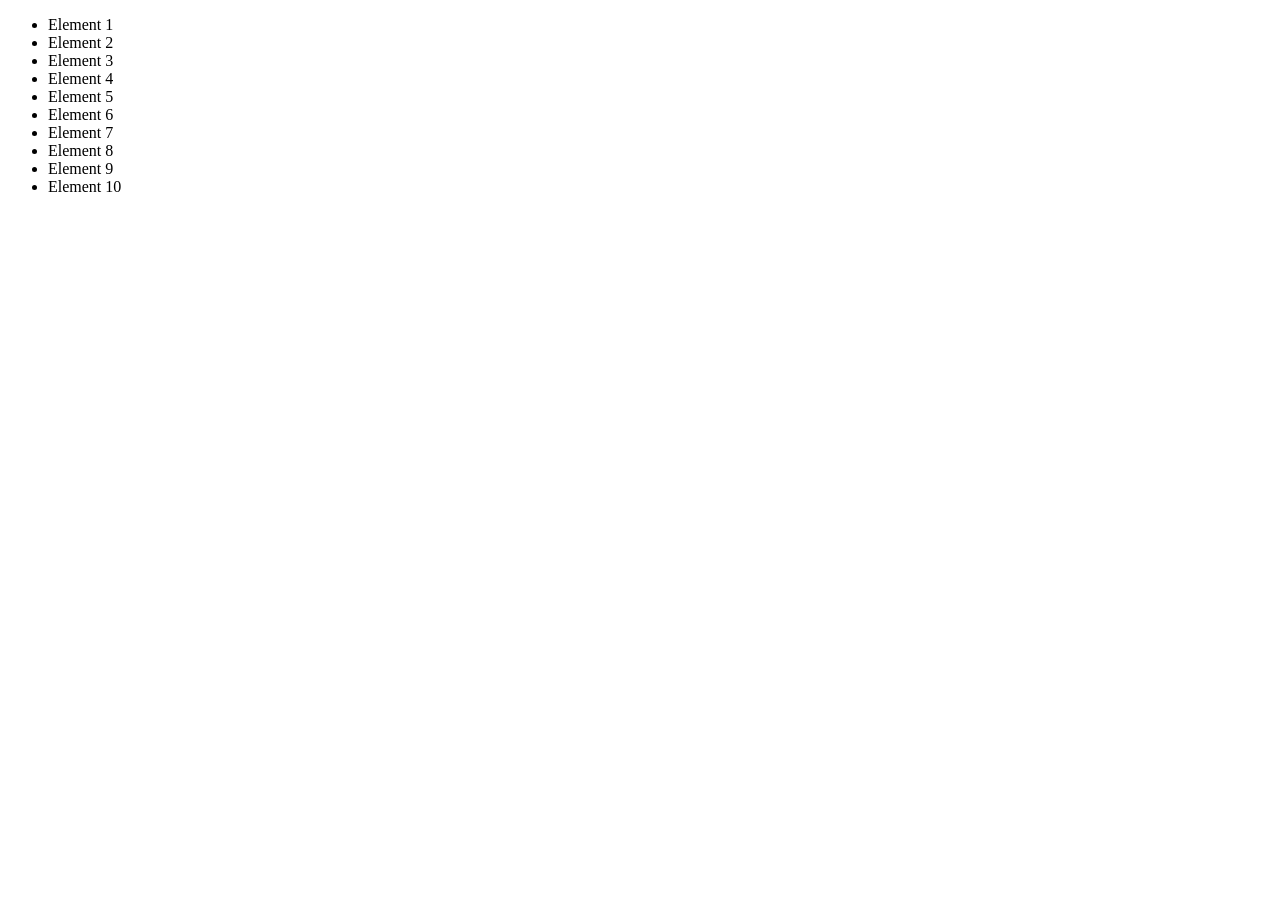
==== src/index.html @ 3d6fb485 "updated js file(script.js) and README.md" ====
<!DOCTYPE html>
<html lang="en">
<head>
    <meta charset="UTF-8">
    <title>Title</title>
</head>
<body>

<ul class="ulClass" data-custom="custom value" data-dog-tail="Hello dog tail" id="ulId">
    <li>Element 1</li>
    <li>Element 2</li>
    <li>Element 3</li>
    <li>Element 4</li>
    <li>Element 5</li>
    <li>Element 6</li>
    <li>Element 7</li>
    <li>Element 8</li>
    <li>Element 9</li>
    <li>Element 10</li>
</ul>

<script src="js/script.js"></script>
</body>
</html>
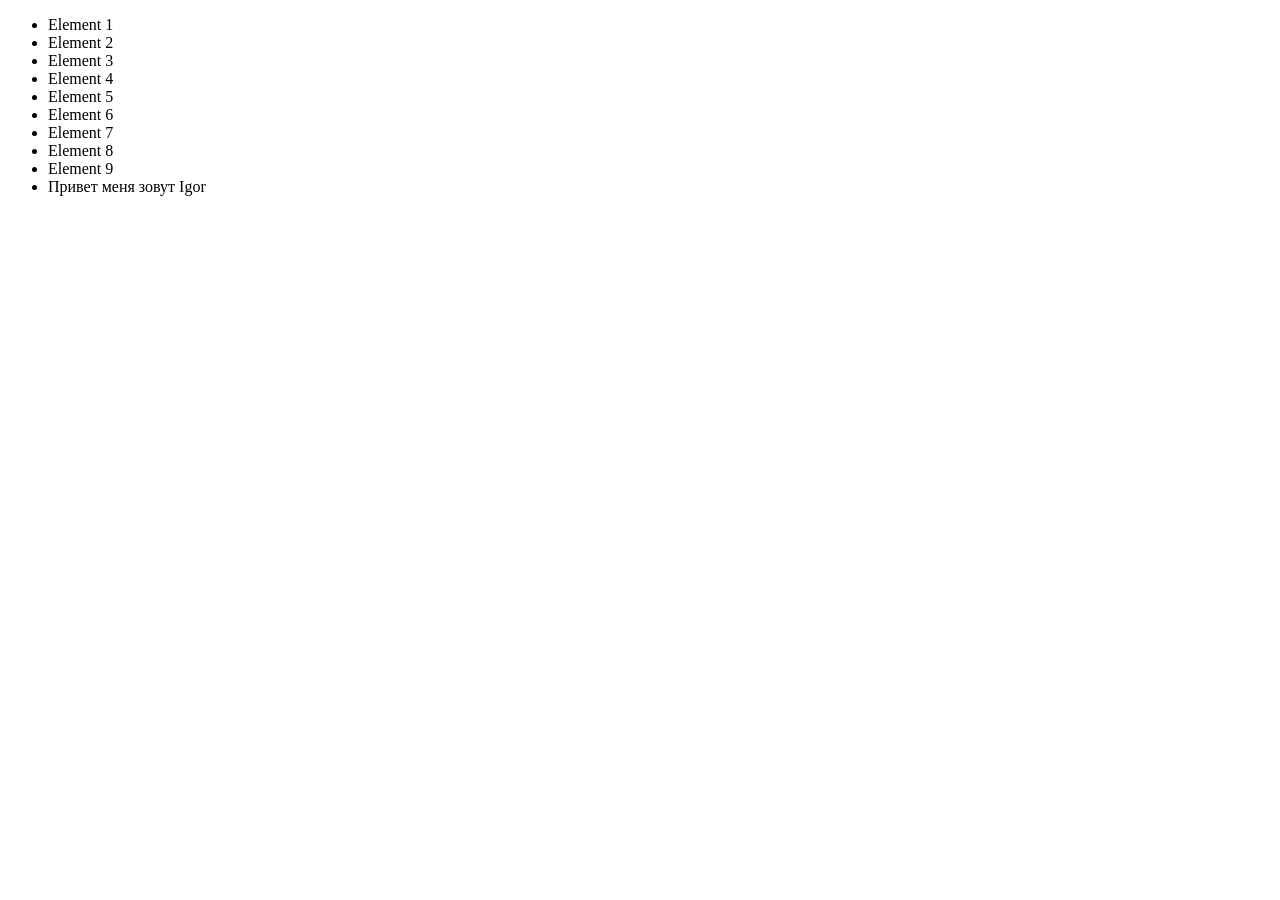
==== commit da1d11eb: "updated js file(script.js), README.md and index.html" ====
--- a/src/index.html
+++ b/src/index.html
@@ -2,7 +2,7 @@
 <html lang="en">
 <head>
     <meta charset="UTF-8">
-    <title>Title</title>
+    <title>DOM V2</title>
 </head>
 <body>
 
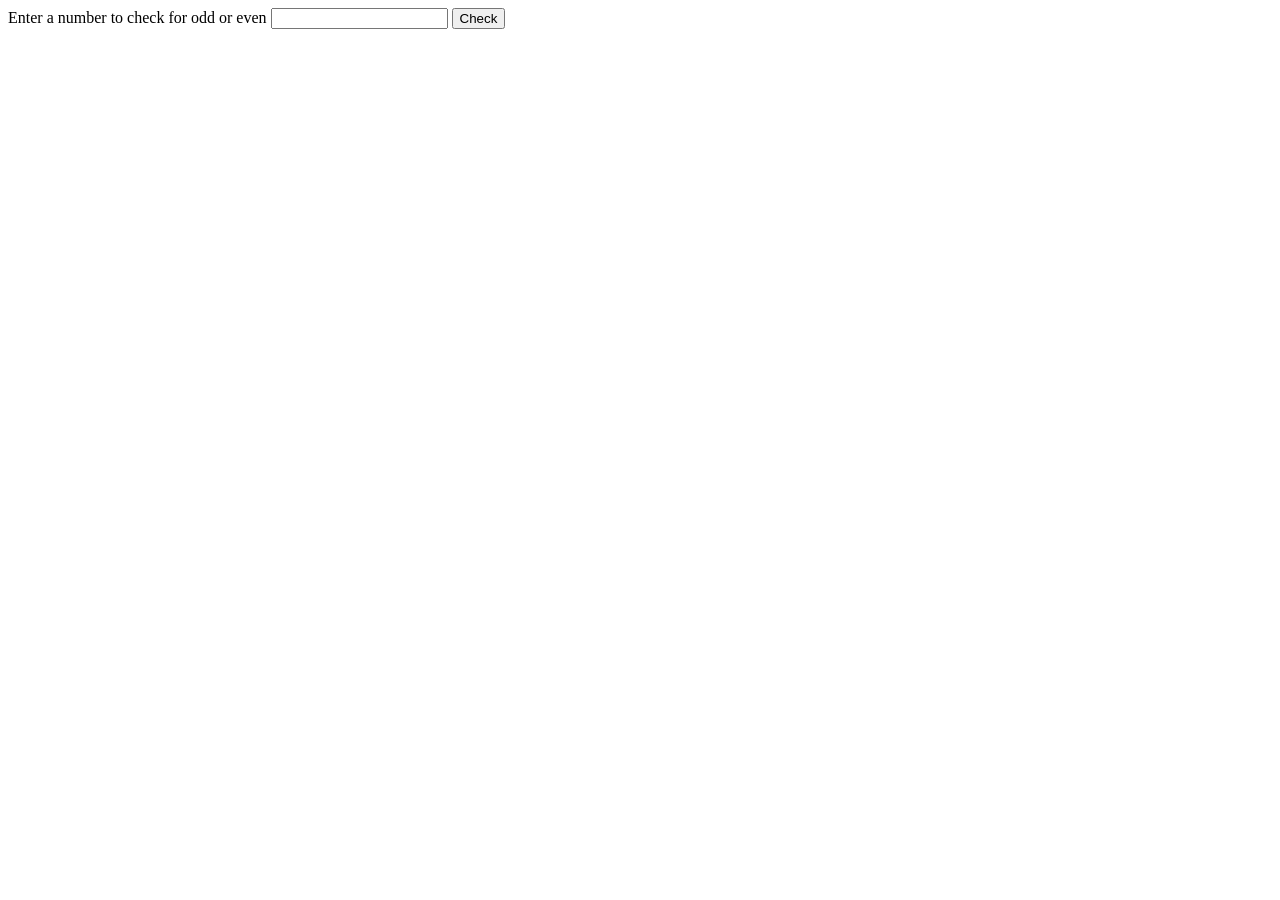
==== commit f396951f: "updated js file(script.js), README.md and index.html" ====
--- a/src/index.html
+++ b/src/index.html
@@ -2,23 +2,16 @@
 <html lang="en">
 <head>
     <meta charset="UTF-8">
-    <title>DOM V2</title>
+    <title>JS_HOMEWORKS</title>
+    <link href="./styles/style.css" rel="stylesheet">
 </head>
 <body>
+<div id="container">
+    <label for="checkNumber">Enter a number to check for odd or even</label>
+    <input id="checkNumber" name="" type="text">
+    <button onclick="alert(checkNumber())">Check</button>
+</div>
 
-<ul class="ulClass" data-custom="custom value" data-dog-tail="Hello dog tail" id="ulId">
-    <li>Element 1</li>
-    <li>Element 2</li>
-    <li>Element 3</li>
-    <li>Element 4</li>
-    <li>Element 5</li>
-    <li>Element 6</li>
-    <li>Element 7</li>
-    <li>Element 8</li>
-    <li>Element 9</li>
-    <li>Element 10</li>
-</ul>
-
-<script src="js/script.js"></script>
+<script src="./js/script.js"></script>
 </body>
 </html>
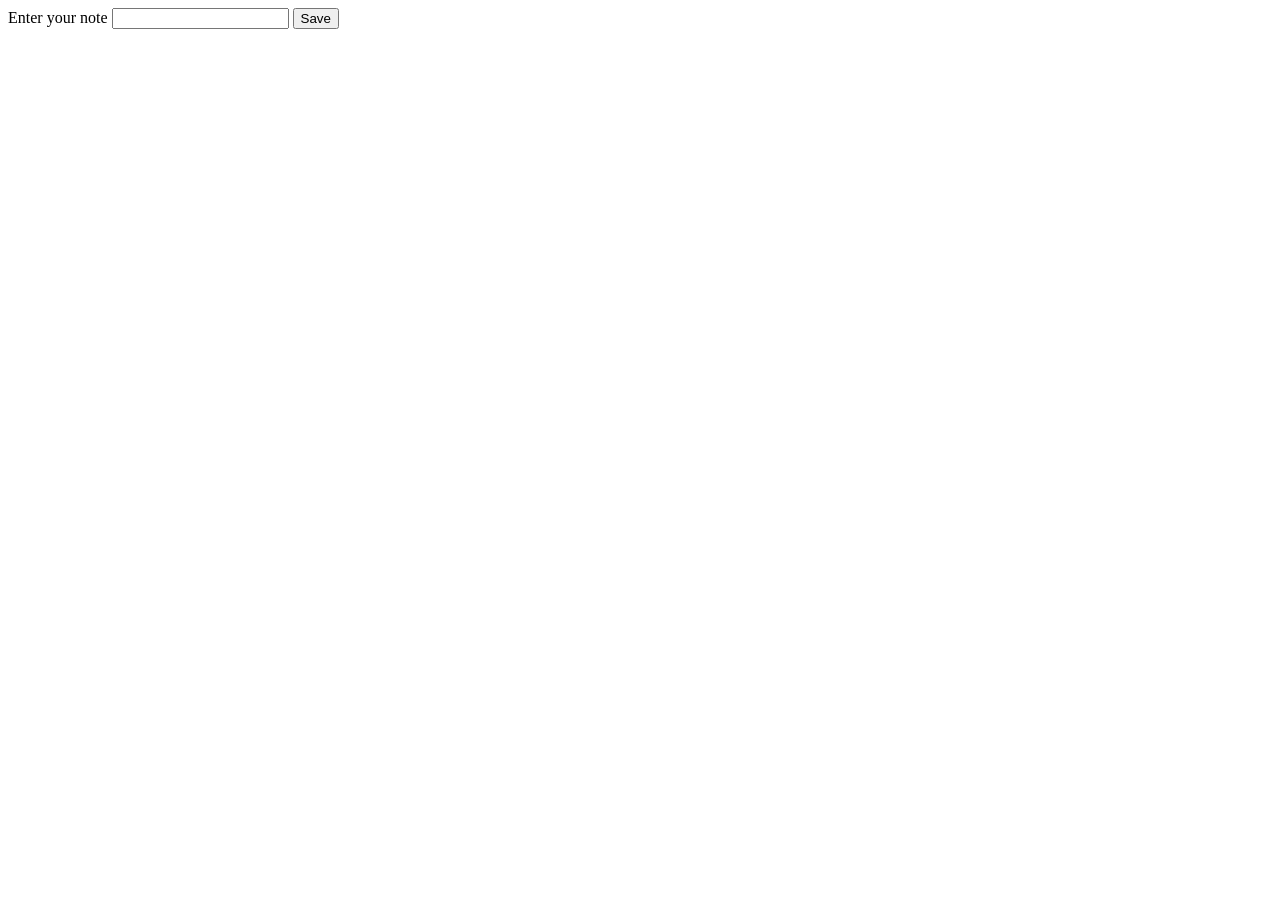
==== commit 9c213fe1: "updated js file(script.js), README.md and index.html" ====
--- a/src/index.html
+++ b/src/index.html
@@ -6,10 +6,14 @@
     <link href="./styles/style.css" rel="stylesheet">
 </head>
 <body>
-<div id="container">
-    <label for="checkNumber">Enter a number to check for odd or even</label>
-    <input id="checkNumber" name="" type="text">
-    <button onclick="alert(checkNumber())">Check</button>
+<div class="container" id="container">
+    <label for="noteFieldTextInput">Enter your note</label>
+    <input id="noteFieldTextInput" name="textInput" type="text">
+    <button id="saveButton" type="submit">Save</button>
+
+    <div id="emptyNoteOutput">
+<!--        NOTES-->
+    </div>
 </div>
 
 <script src="./js/script.js"></script>
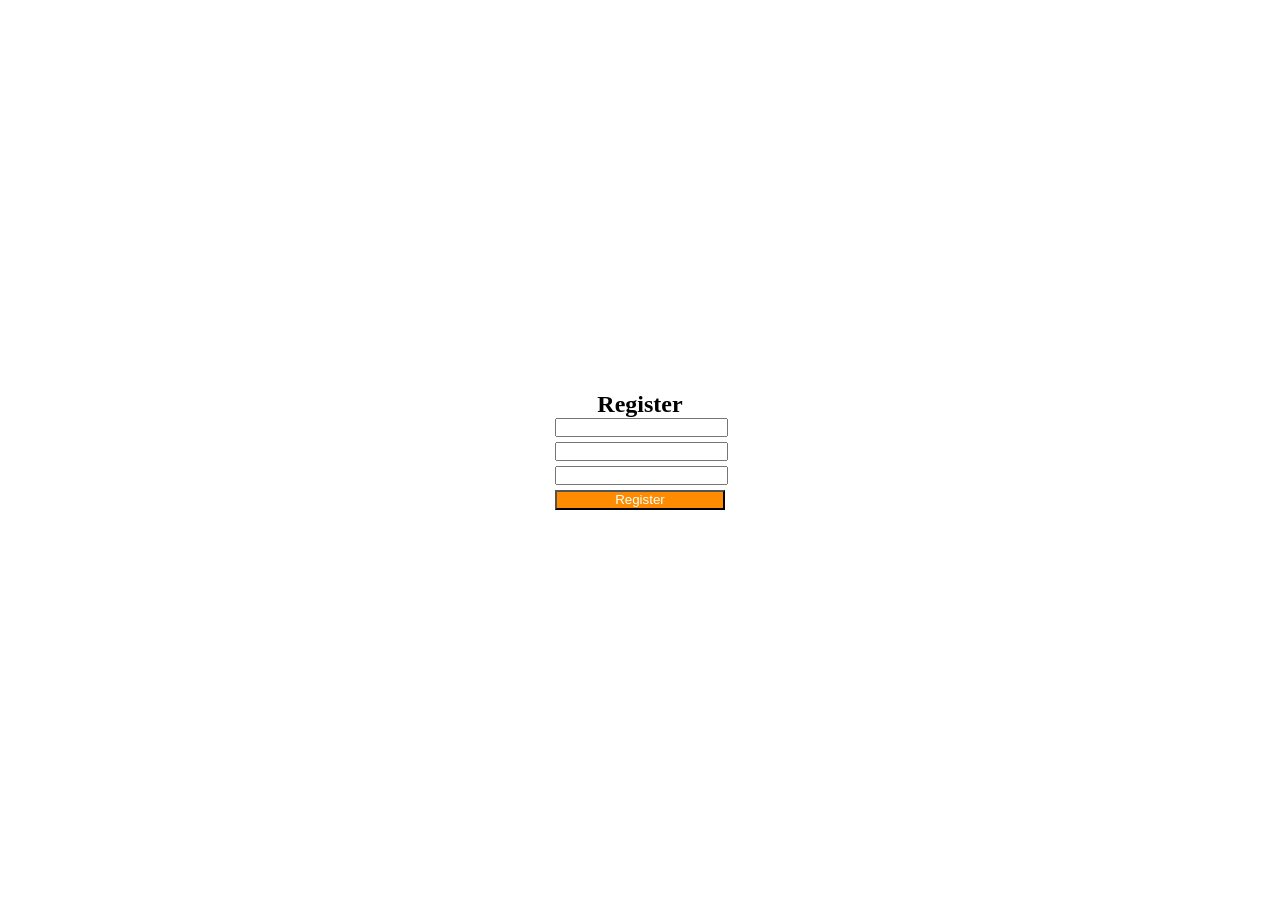
==== commit f0338bcb: "updated js file(script.js), README.md, index.html and style.css" ====
--- a/src/index.html
+++ b/src/index.html
@@ -6,16 +6,28 @@
     <link href="./styles/style.css" rel="stylesheet">
 </head>
 <body>
-<div class="container" id="container">
-    <label for="noteFieldTextInput">Enter your note</label>
-    <input id="noteFieldTextInput" name="textInput" type="text">
-    <button id="saveButton" type="submit">Save</button>
+<div class="container">
+    <h2>Register</h2>
 
-    <div id="emptyNoteOutput">
-<!--        NOTES-->
-    </div>
+    <form class="form" data-form id="userRegistration">
+        <label for="name">
+            <input id="name" name="name" type="text">
+        </label>
+
+        <label for="email">
+            <input id="email" name="email" type="text">
+        </label>
+
+        <label for="password">
+            <input id="password" name="password" type="password">
+        </label>
+
+        <button class="button_submit" type="submit">Register</button>
+    </form>
+
+    <div class="form_result"></div>
 </div>
 
 <script src="./js/script.js"></script>
 </body>
-</html>+</html>
--- a/src/styles/style.css
+++ b/src/styles/style.css
@@ -0,0 +1,26 @@
+* {
+    margin: 0;
+    padding: 0;
+}
+
+.container {
+    display: flex;
+    align-items: center;
+    flex-direction: column;
+    justify-content: center;
+    height: 100vh;
+    margin: 0 auto;
+}
+
+.form {
+    display: flex;
+    flex-direction: column;
+    width: 170px;
+    gap: 5px;
+}
+
+.button_submit {
+    height: 20px;
+    background: darkorange;
+    color: white;
+}
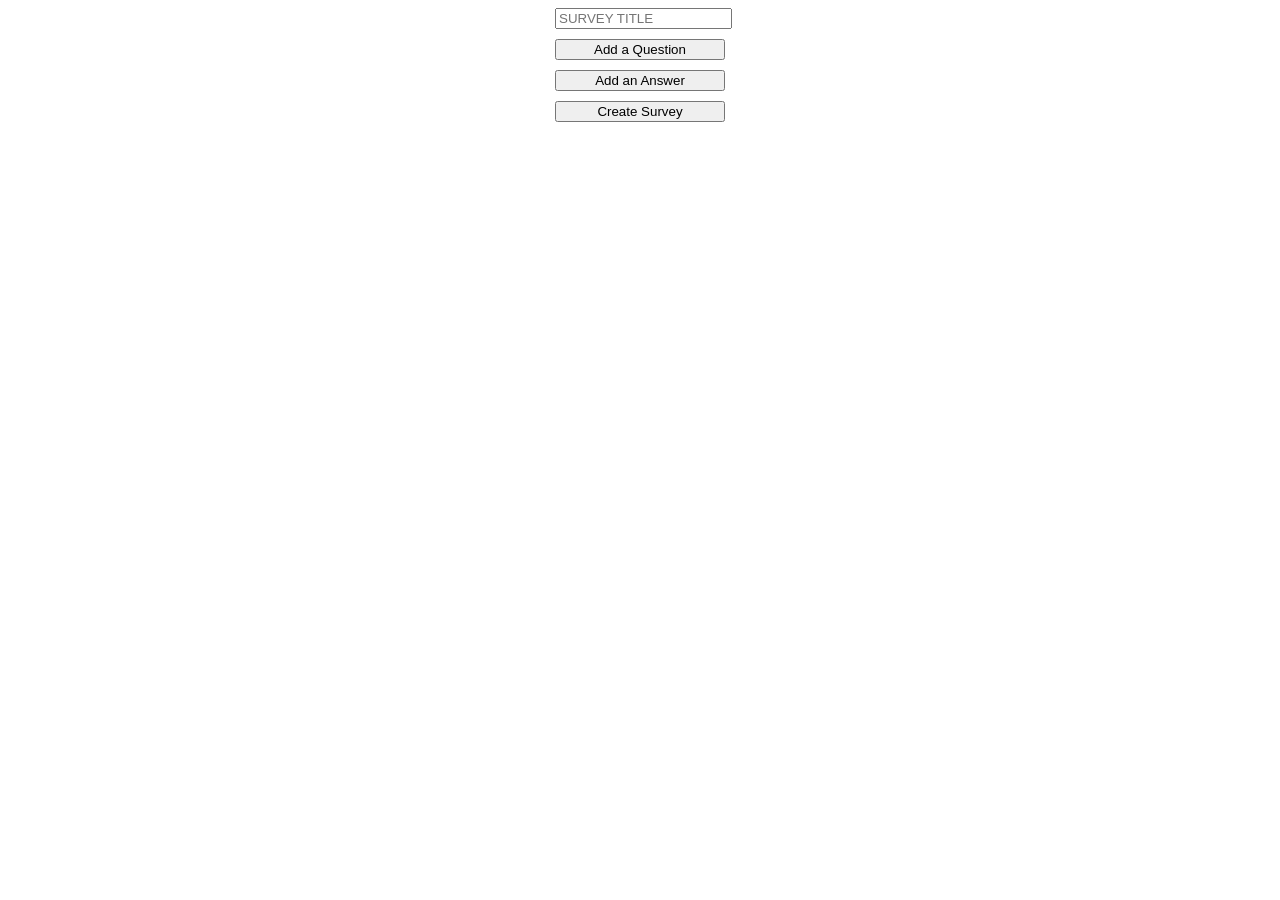
==== commit 30ada892: "updated js file(script.js)" ====
--- a/src/index.html
+++ b/src/index.html
@@ -7,25 +7,18 @@
 </head>
 <body>
 <div class="container">
-    <h2>Register</h2>
+    <form class="form">
+        <label>
+            <input name="surveyTitle" placeholder="SURVEY TITLE" type="text">
+        </label>
+        <button data-custom-question type="submit">Add a Question</button>
+        <button data-custom-answer type="submit">Add an Answer</button>
+        <button data-custom-create-survey type="submit">Create Survey</button>
+    </form>
+    <form class="question-list" data-question-list>
 
-    <form class="form" data-form id="userRegistration">
-        <label for="name">
-            <input id="name" name="name" type="text">
-        </label>
-
-        <label for="email">
-            <input id="email" name="email" type="text">
-        </label>
-
-        <label for="password">
-            <input id="password" name="password" type="password">
-        </label>
-
-        <button class="button_submit" type="submit">Register</button>
     </form>
 
-    <div class="form_result"></div>
 </div>
 
 <script src="./js/script.js"></script>
--- a/src/styles/style.css
+++ b/src/styles/style.css
@@ -1,26 +1,11 @@
-* {
-    margin: 0;
-    padding: 0;
-}
-
-.container {
-    display: flex;
-    align-items: center;
-    flex-direction: column;
-    justify-content: center;
-    height: 100vh;
-    margin: 0 auto;
-}
-
 .form {
     display: flex;
     flex-direction: column;
     width: 170px;
-    gap: 5px;
+    gap: 10px;
+    margin: 0 auto;
 }
 
-.button_submit {
-    height: 20px;
-    background: darkorange;
-    color: white;
+.answer {
+    margin-left: 50px;
 }
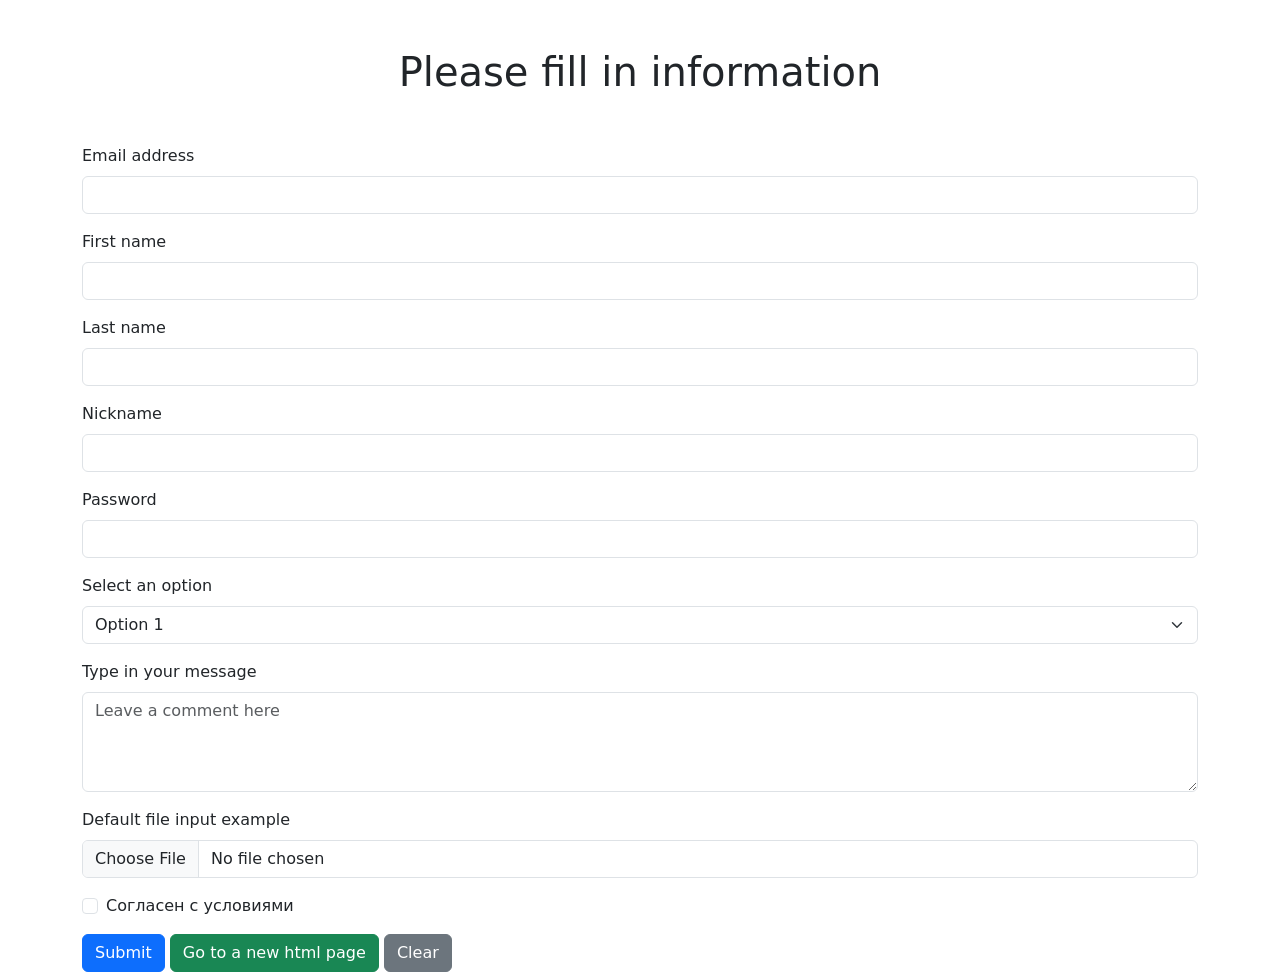
==== commit 1b555820: "done" ====
--- a/src/index.html
+++ b/src/index.html
@@ -2,25 +2,88 @@
 <html lang="en">
 <head>
     <meta charset="UTF-8">
-    <title>JS_HOMEWORKS</title>
-    <link href="./styles/style.css" rel="stylesheet">
+    <title>Title</title>
+    <link crossorigin="anonymous" href="https://cdn.jsdelivr.net/npm/bootstrap@5.0.1/dist/css/bootstrap.min.css"
+          integrity="sha384-+0n0xVW2eSR5OomGNYDnhzAbDsOXxcvSN1TPprVMTNDbiYZCxYbOOl7+AMvyTG2x" rel="stylesheet">
 </head>
 <body>
-<div class="container">
-    <form class="form">
-        <label>
-            <input name="surveyTitle" placeholder="SURVEY TITLE" type="text">
-        </label>
-        <button data-custom-question type="submit">Add a Question</button>
-        <button data-custom-answer type="submit">Add an Answer</button>
-        <button data-custom-create-survey type="submit">Create Survey</button>
-    </form>
-    <form class="question-list" data-question-list>
+<main>
+    <div class="container">
+        <div class="row">
+            <h1 class="text-center mb-5 mt-5">
+                Please fill in information
+            </h1>
+        </div>
+        <div class="row">
+            <div class="col-12">
 
-    </form>
+                <form id="form">
 
-</div>
+                    <div class="mb-3">
+                        <label class="form-label">Email address</label>
+                        <input class="form-control" name="email" type="email">
+                    </div>
+                    <div class="mb-3">
+                        <label class="form-label">First name</label>
+                        <input class="form-control" name="firstName" type="text">
+                    </div>
+                    <div class="mb-3">
+                        <label class="form-label">Last name</label>
+                        <input class="form-control" name="lastName" type="text">
+                    </div>
+                    <div class="mb-3">
+                        <label class="form-label">Nickname</label>
+                        <input class="form-control" name="nickname" type="text">
+                    </div>
+                    <div class="mb-3">
+                        <label class="form-label">Password</label>
+                        <input class="form-control" name="password" type="password">
+                    </div>
 
-<script src="./js/script.js"></script>
+                    <div class="mb-3 ">
+                        <label class="form-label">Select an option</label>
+                        <select class="form-select" name="option">
+                            <option value="1">Option 1</option>
+                            <option value="2">Option 2</option>
+                            <option value="3">Option 3</option>
+                            <option value="4">Option 4</option>
+                        </select>
+                    </div>
+
+                    <div class="mb-3 ">
+                        <label class="form-label">Type in your message</label>
+                        <textarea
+                                class="form-control"
+                                name="message"
+                                placeholder="Leave a comment here"
+                                style="height: 100px"
+                        ></textarea>
+
+                    </div>
+
+                    <div class="mb-3">
+                        <label class="form-label">Default file input example</label>
+                        <input class="form-control" name="file" type="file">
+                    </div>
+
+
+                    <div class="mb-3 form-check">
+                        <input class="form-check-input" name="terms" type="checkbox">
+                        <label class="form-check-label">Согласен с условиями</label>
+                    </div>
+
+
+                    <button class="btn btn-primary" type="submit">Submit</button>
+                    <a class="btn btn-success" href="./sub.html" role="button">Go to a new html page</a>
+                    <button class="btn btn-secondary" id="clearButton" type="button">Clear</button>
+
+                </form>
+            </div>
+        </div>
+    </div>
+</main>
+
+
+<script src="js/script.js"></script>
 </body>
 </html>
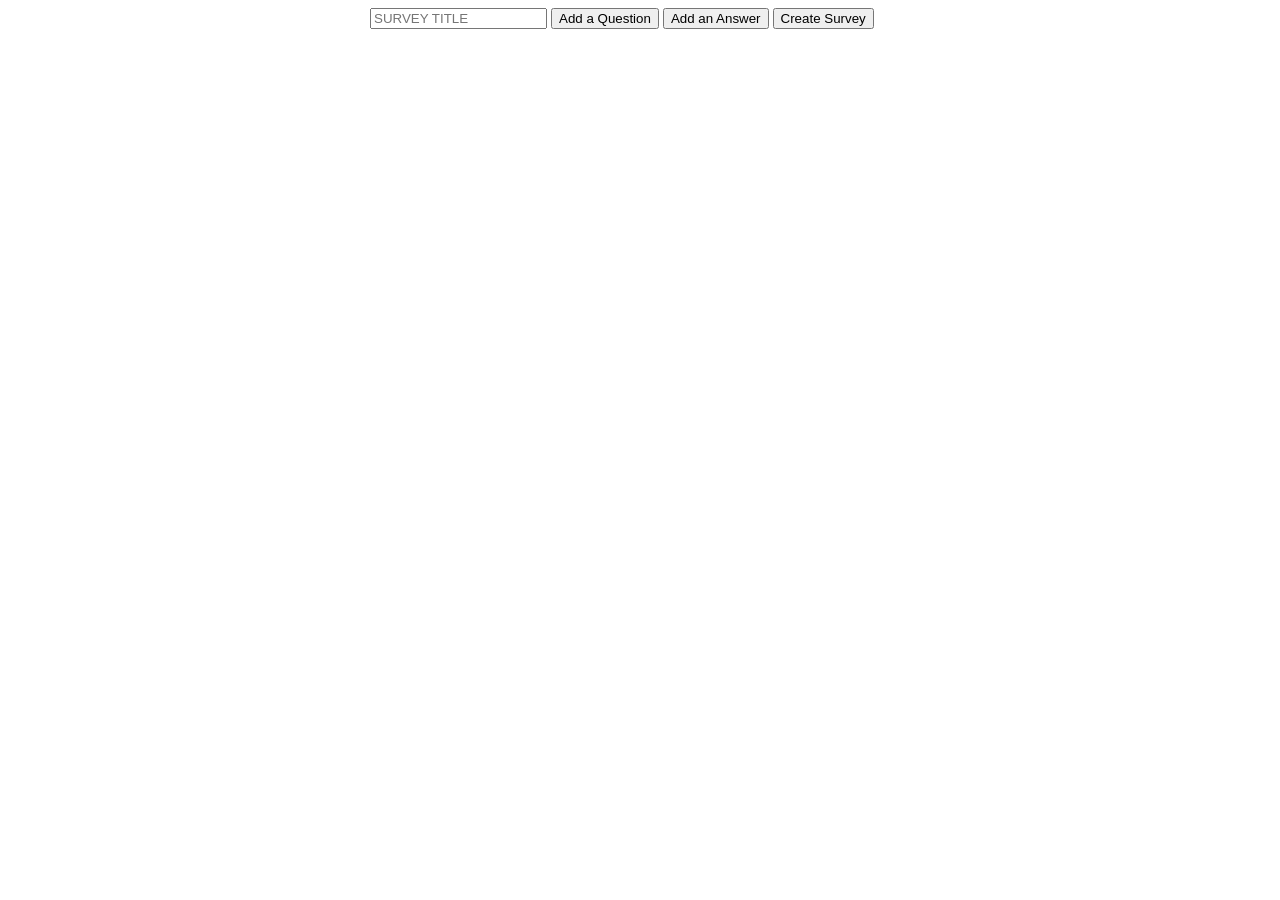
==== commit 48dce039: "done" ====
--- a/src/index.html
+++ b/src/index.html
@@ -3,87 +3,24 @@
 <head>
     <meta charset="UTF-8">
     <title>Title</title>
-    <link crossorigin="anonymous" href="https://cdn.jsdelivr.net/npm/bootstrap@5.0.1/dist/css/bootstrap.min.css"
-          integrity="sha384-+0n0xVW2eSR5OomGNYDnhzAbDsOXxcvSN1TPprVMTNDbiYZCxYbOOl7+AMvyTG2x" rel="stylesheet">
+    <link href="./styles/style.css" rel="stylesheet">
 </head>
 <body>
-<main>
-    <div class="container">
-        <div class="row">
-            <h1 class="text-center mb-5 mt-5">
-                Please fill in information
-            </h1>
-        </div>
-        <div class="row">
-            <div class="col-12">
+<div class="container">
+    <form class="form">
+        <label>
+            <input name="surveyTitle" placeholder="SURVEY TITLE" type="text">
+        </label>
+        <button data-question type="submit">Add a Question</button>
+        <button data-answer type="submit">Add an Answer</button>
+        <button data-survey type="submit">Create Survey</button>
+    </form>
+    <form class="question-list" data-question-list>
 
-                <form id="form">
+    </form>
 
-                    <div class="mb-3">
-                        <label class="form-label">Email address</label>
-                        <input class="form-control" name="email" type="email">
-                    </div>
-                    <div class="mb-3">
-                        <label class="form-label">First name</label>
-                        <input class="form-control" name="firstName" type="text">
-                    </div>
-                    <div class="mb-3">
-                        <label class="form-label">Last name</label>
-                        <input class="form-control" name="lastName" type="text">
-                    </div>
-                    <div class="mb-3">
-                        <label class="form-label">Nickname</label>
-                        <input class="form-control" name="nickname" type="text">
-                    </div>
-                    <div class="mb-3">
-                        <label class="form-label">Password</label>
-                        <input class="form-control" name="password" type="password">
-                    </div>
+</div>
 
-                    <div class="mb-3 ">
-                        <label class="form-label">Select an option</label>
-                        <select class="form-select" name="option">
-                            <option value="1">Option 1</option>
-                            <option value="2">Option 2</option>
-                            <option value="3">Option 3</option>
-                            <option value="4">Option 4</option>
-                        </select>
-                    </div>
-
-                    <div class="mb-3 ">
-                        <label class="form-label">Type in your message</label>
-                        <textarea
-                                class="form-control"
-                                name="message"
-                                placeholder="Leave a comment here"
-                                style="height: 100px"
-                        ></textarea>
-
-                    </div>
-
-                    <div class="mb-3">
-                        <label class="form-label">Default file input example</label>
-                        <input class="form-control" name="file" type="file">
-                    </div>
-
-
-                    <div class="mb-3 form-check">
-                        <input class="form-check-input" name="terms" type="checkbox">
-                        <label class="form-check-label">Согласен с условиями</label>
-                    </div>
-
-
-                    <button class="btn btn-primary" type="submit">Submit</button>
-                    <a class="btn btn-success" href="./sub.html" role="button">Go to a new html page</a>
-                    <button class="btn btn-secondary" id="clearButton" type="button">Clear</button>
-
-                </form>
-            </div>
-        </div>
-    </div>
-</main>
-
-
-<script src="js/script.js"></script>
+<script src="./js/script.js"></script>
 </body>
 </html>
--- a/src/styles/style.css
+++ b/src/styles/style.css
@@ -0,0 +1,10 @@
+.container {
+    margin: 0 auto;
+    width: 60vh;
+    list-style: none;
+}
+
+.no-data {
+    font-size: 60px;
+    color: red;
+}
